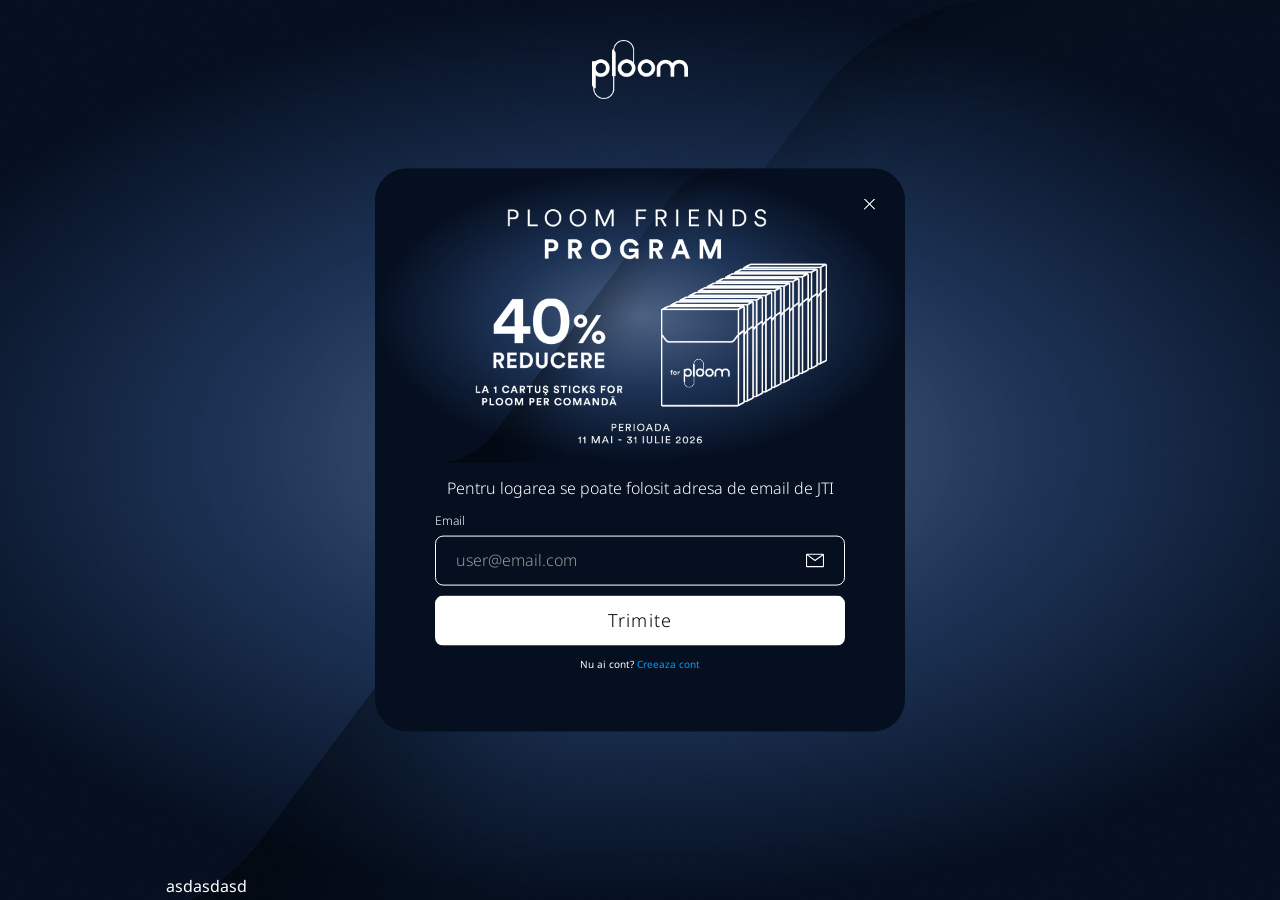
==== index.html @ 94b64ef6 "sec comit" ====
<!doctype html>
<html lang="en">
  <head>
    <meta charset="UTF-8" />
    <meta
      name="viewport"
      content="width=device-width, initial-scale=1, maximum-scale=1"
    />
    <meta name="HandheldFriendly" content="true" />
    <title>Ploom Friends Program</title>

    <link rel="preconnect" href="https://fonts.googleapis.com" />
    <link rel="preconnect" href="https://fonts.gstatic.com" crossorigin />
    <link
      href="https://fonts.googleapis.com/css2?family=Noto+Sans:ital,wght@0,100..900;1,100..900&display=swap"
      rel="stylesheet"
    />
    <link rel="stylesheet" href="css/style.css" />
  </head>
  <body>
    <div class="container-fluid">
      <div class="logo-wrapper">
        <img
          class="logo"
          src="./assets/images/logo.png"
          alt="Ploom"
          width="96"
        />
      </div>

      <div class="change-email-form">
        <button type="button" class="ce-form-close" aria-label="Close"></button>
        <img
          src="./assets/images/banner.png"
          alt="Ploom Friends Program banner - 40% reducere la un cartus For Ploom per comanda, perioada 11 mai - 21 iulie 2026"
        />
        <div class="ce-form-wrapper">
          <form
            name="changeEmailForm"
            id="changeEmailForm"
            action=""
            novalidate
          >
            <p class="ce-form-text">
              Pentru logarea se poate folosit adresa de email de JTI
            </p>
            <div class="ce-field-outter-wrapper">
              <label class="ce-input-label" for="email">Email</label>
              <div class="ce-field-wrapper" id="emailFieldWrapper">
                <input
                  class="ce-input-field"
                  type="email"
                  id="email"
                  name="email"
                  placeholder="user@email.com"
                  required
                  autocomplete="email"
                  aria-describedby="emailError"
                />
                <img
                  class="ce-field-icon"
                  src="./assets/images/ic-mail.svg"
                  alt="Email icon"
                  width="18"
                  height="18"
                />
              </div>
            </div>

            <p class="color-error" id="emailError">
              Adresa de email introdusă nu este validă
            </p>
            <button class="button btn-action" type="submit" name="submit">
              Trimite
            </button>
          </form>
          <div class="register-text">
            <p>Nu ai cont? <a href="#" title="">Creeaza cont</a></p>
          </div>
        </div>
      </div>
    </div>
    <footer class="footer">
      <div class="container-small">asdasdasd</div>
    </footer>

    <script src="js/jquery.min.js"></script>
    <script src="js/email-validation.js"></script>
  </body>
</html>
---- css/style.css ----
/*!
  * Republika CSS
  * https://republika.ro
  *
  * Copyright (c) 2021 Republika
  *
 */

html {
  line-height: 1.15; /* 1 */
  -webkit-text-size-adjust: 100%; /* 2 */
}

body {
  margin: 0;
}

main {
  display: block;
}

hr {
  box-sizing: content-box; /* 1 */
  height: 0; /* 1 */
  overflow: visible; /* 2 */
}

pre {
  font-family: monospace, monospace; /* 1 */
  font-size: 1em; /* 2 */
}

a {
  background-color: transparent;
}

abbr[title] {
  border-bottom: none; /* 1 */
  text-decoration: underline; /* 2 */
}

b,
strong {
  font-weight: bolder;
}

code,
kbd,
samp {
  font-family: monospace, monospace; /* 1 */
  font-size: 1em; /* 2 */
}

small {
  font-size: 80%;
}

sub,
sup {
  font-size: 75%;
  line-height: 0;
  position: relative;
  vertical-align: baseline;
}

sub {
  bottom: -0.25em;
}

sup {
  top: -0.5em;
}

img {
  border-style: none;
}

button,
input,
optgroup,
select,
textarea {
  font-family: inherit; /* 1 */
  font-size: 100%; /* 1 */
  line-height: 1.15; /* 1 */
  margin: 0; /* 2 */
}

button,
input {
  /* 1 */
  overflow: visible;
}

button,
select {
  /* 1 */
  text-transform: none;
}

button,
[type="button"],
[type="reset"],
[type="submit"] {
  -webkit-appearance: button;
}

button::-moz-focus-inner,
[type="button"]::-moz-focus-inner,
[type="reset"]::-moz-focus-inner,
[type="submit"]::-moz-focus-inner {
  border-style: none;
  padding: 0;
}

button:-moz-focusring,
[type="button"]:-moz-focusring,
[type="reset"]:-moz-focusring,
[type="submit"]:-moz-focusring {
  outline: 1px dotted ButtonText;
}

fieldset {
  padding: 0.35em 0.75em 0.625em;
}

legend {
  box-sizing: border-box; /* 1 */
  color: inherit; /* 2 */
  display: table; /* 1 */
  max-width: 100%; /* 1 */
  padding: 0; /* 3 */
  white-space: normal; /* 1 */
}

progress {
  vertical-align: baseline;
}

textarea {
  overflow: auto;
}

[type="checkbox"],
[type="radio"] {
  box-sizing: border-box; /* 1 */
  padding: 0; /* 2 */
}

[type="number"]::-webkit-inner-spin-button,
[type="number"]::-webkit-outer-spin-button {
  height: auto;
}

[type="search"] {
  -webkit-appearance: textfield; /* 1 */
  outline-offset: -2px; /* 2 */
}

[type="search"]::-webkit-search-decoration {
  -webkit-appearance: none;
}

::-webkit-file-upload-button {
  -webkit-appearance: button; /* 1 */
  font: inherit; /* 2 */
}

details {
  display: block;
}

summary {
  display: list-item;
}

template {
  display: none;
}

[hidden] {
  display: none;
}

/* Root Start */

:root {
  --font-family:
    -apple-system, BlinkMacSystemFont, Segoe UI, Roboto, Helvetica Neue, Arial,
    sans-serif, "Apple Color Emoji", "Segoe UI Emoji", Segoe UI Symbol;
  --color-primary: #a40e4c;
  --color-secondary: #2c2c54;
  --color-dark: #000000;
  --color-white: #ffffff;
  --color-danger: #cc0000;
  --color-warning: #fd7e14;
  --color-info: #1193ad;
  --color-success: #1a8a55;
  --color-border: #dddddd;
  --color-grey: #999999;
  --color-blue: #0d6efd;
  --color-indigo: #6610f2;
  --color-purple: #6f42c1;
  --color-pink: #d63384;
  --color-red: #dc3545;
  --color-orange: #fd7e14;
  --color-yellow: #ffc107;
  --color-green: #198754;
  --color-teal: #20c997;
  --color-cyan: #0dcaf0;
  --rp-gutter-x: 1.5rem;
  --rp-gutter-y: 0;
}

.color-primary {
  color: var(--color-primary);
}

.color-secondary {
  color: var(--color-secondary);
}

.color-dark {
  color: var(--color-dark);
}

.color-white {
  color: var(--color-white);
}

.color-danger {
  color: var(--color-danger);
}

.color-success {
  color: var(--color-success);
}

.color-success-hover {
  color: var(--color-success);
}

.color-border {
  color: var(--color-border);
}

.color-grey {
  color: var(--color-grey);
}

.color-warning {
  color: var(--color-warning);
}

.bg-primary {
  background-color: var(--color-primary);
}

.bg-seconary {
  background-color: var(--color-secondary);
}

.bg-dark {
  background-color: var(--color-dark);
}

.bg-danger {
  background-color: var(--color-danger);
}

.bg-white {
  background-color: var(--color-white);
}

.bg-border {
  background-color: var(--color-border);
}

.bg-success {
  background-color: var(--color-success);
}

.shadow-sm {
  box-shadow: 0 0.225rem 0.45rem rgba(0, 0, 0, 0.075) !important;
}

.shadow {
  box-shadow: 0 0.5rem 1rem rgba(0, 0, 0, 0.15) !important;
}

.shadow-lg {
  box-shadow: 0 1rem 3rem rgba(0, 0, 0, 0.175) !important;
}

.shadow-none {
  box-shadow: none !important;
}

.w-25 {
  width: 25% !important;
}

.w-50 {
  width: 50% !important;
}

.w-75 {
  width: 75% !important;
}

.w-100 {
  width: 100% !important;
}

.w-auto {
  width: auto !important;
}

.h-25 {
  height: 25% !important;
}

.h-50 {
  height: 50% !important;
}

.h-75 {
  height: 75% !important;
}

.h-100 {
  height: 100% !important;
}

.h-auto {
  height: auto !important;
}

.mw-100 {
  max-width: 100% !important;
}

.mh-100 {
  max-height: 100% !important;
}

.min-vw-100 {
  min-width: 100vw !important;
}

.min-vh-100 {
  min-height: 100vh !important;
}

.shadow-sm {
  box-shadow: 0 0.225rem 0.45rem rgba(0, 0, 0, 0.075) !important;
}

.shadow {
  box-shadow: 0 0.5rem 1rem rgba(0, 0, 0, 0.15) !important;
}

.shadow-lg {
  box-shadow: 0 1rem 3rem rgba(0, 0, 0, 0.175) !important;
}

.border-radius-1 {
  border-radius: 1rem !important;
}

.border-radius-2 {
  border-radius: 2rem !important;
}

.border-radius-3 {
  border-radius: 3rem !important;
}

.border-radius-4 {
  border-radius: 4rem !important;
}

.border-radius-5 {
  border-radius: 5rem !important;
}

.shadow-none {
  box-shadow: none !important;
}

.w-25 {
  width: 25% !important;
}

.w-50 {
  width: 50% !important;
}

.w-75 {
  width: 75% !important;
}

.w-100 {
  width: 100% !important;
}

.w-auto {
  width: auto !important;
}

.h-25 {
  height: 25% !important;
}

.h-50 {
  height: 50% !important;
}

.h-75 {
  height: 75% !important;
}

.h-100 {
  height: 100% !important;
}

.h-auto {
  height: auto !important;
}

.mw-100 {
  max-width: 100% !important;
}

.mh-100 {
  max-height: 100% !important;
}

.min-vw-100 {
  min-width: 100vw !important;
}

.min-vh-100 {
  min-height: 100vh !important;
}

.vw-100 {
  width: 100vw !important;
}

.vh-100 {
  height: 100vh !important;
}

.vw-100 {
  width: 100vw !important;
}

.vh-100 {
  height: 100vh !important;
}

.m-0 {
  margin: 0 !important;
}

.mt-0,
.my-0 {
  margin-top: 0 !important;
}

.mr-0,
.mx-0 {
  margin-right: 0 !important;
}

.mb-0,
.my-0 {
  margin-bottom: 0 !important;
}

.ml-0,
.mx-0 {
  margin-left: 0 !important;
}

.m-1 {
  margin: 1rem !important;
}

.mt-1,
.my-1 {
  margin-top: 1rem !important;
}

.mr-1,
.mx-1 {
  margin-right: 1rem !important;
}

.mb-1,
.my-1 {
  margin-bottom: 1rem !important;
}

.ml-1,
.mx-1 {
  margin-left: 1rem !important;
}

.m-2 {
  margin: 2rem !important;
}

.mt-2,
.my-2 {
  margin-top: 2rem !important;
}

.mr-2,
.mx-2 {
  margin-right: 2rem !important;
}

.mb-2,
.my-2 {
  margin-bottom: 2rem !important;
}

.ml-2,
.mx-2 {
  margin-left: 2rem !important;
}

.m-3 {
  margin: 3rem !important;
}

.mt-3,
.my-3 {
  margin-top: 3rem !important;
}

.mr-3,
.mx-3 {
  margin-right: 3rem !important;
}

.mb-3,
.my-3 {
  margin-bottom: 3rem !important;
}

.ml-3,
.mx-3 {
  margin-left: 3rem !important;
}

.m-4 {
  margin: 4rem !important;
}

.mt-4,
.my-4 {
  margin-top: 4rem !important;
}

.mr-4,
.mx-4 {
  margin-right: 4rem !important;
}

.mb-4,
.my-4 {
  margin-bottom: 4rem !important;
}

.ml-4,
.mx-4 {
  margin-left: 4rem !important;
}

.m-5 {
  margin: 5rem !important;
}

.mt-5,
.my-5 {
  margin-top: 5rem !important;
}

.mr-5,
.mx-5 {
  margin-right: 5rem !important;
}

.mb-5,
.my-5 {
  margin-bottom: 5rem !important;
}

.ml-5,
.mx-5 {
  margin-left: 5rem !important;
}

.p-0 {
  padding: 0 !important;
}

.pt-0,
.py-0 {
  padding-top: 0 !important;
}

.pr-0,
.px-0 {
  padding-right: 0 !important;
}

.pb-0,
.py-0 {
  padding-bottom: 0 !important;
}

.pl-0,
.px-0 {
  padding-left: 0 !important;
}

.p-1 {
  padding: 1rem !important;
}

.pt-1,
.py-1 {
  padding-top: 1rem !important;
}

.pr-1,
.px-1 {
  padding-right: 1rem !important;
}

.pb-1,
.py-1 {
  padding-bottom: 1rem !important;
}

.pl-1,
.px-1 {
  padding-left: 1rem !important;
}

.p-2 {
  padding: 2rem !important;
}

.pt-2,
.py-2 {
  padding-top: 2rem !important;
}

.pr-2,
.px-2 {
  padding-right: 2rem !important;
}

.pb-2,
.py-2 {
  padding-bottom: 2rem !important;
}

.pl-2,
.px-2 {
  padding-left: 2rem !important;
}

.p-3 {
  padding: 3rem !important;
}

.pt-3,
.py-3 {
  padding-top: 3rem !important;
}

.pr-3,
.px-3 {
  padding-right: 3rem !important;
}

.pb-3,
.py-3 {
  padding-bottom: 3rem !important;
}

.pl-3,
.px-3 {
  padding-left: 3rem !important;
}

.p-4 {
  padding: 4rem !important;
}

.pt-4,
.py-4 {
  padding-top: 4rem !important;
}

.pr-4,
.px-4 {
  padding-right: 4rem !important;
}

.pb-4,
.py-4 {
  padding-bottom: 4rem !important;
}

.pl-4,
.px-4 {
  padding-left: 4rem !important;
}

.p-5 {
  padding: 5rem !important;
}

.pt-5,
.py-5 {
  padding-top: 5rem !important;
}

.pr-5,
.px-5 {
  padding-right: 5rem !important;
}

.pb-5,
.py-5 {
  padding-bottom: 5rem !important;
}

.pl-5,
.px-5 {
  padding-left: 5rem !important;
}

.m-n1 {
  margin: -0.25rem !important;
}

.mt-n1,
.my-n1 {
  margin-top: -0.25rem !important;
}

.mr-n1,
.mx-n1 {
  margin-right: -0.25rem !important;
}

.mb-n1,
.my-n1 {
  margin-bottom: -0.25rem !important;
}

.ml-n1,
.mx-n1 {
  margin-left: -0.25rem !important;
}

.m-n2 {
  margin: -0.5rem !important;
}

.mt-n2,
.my-n2 {
  margin-top: -0.5rem !important;
}

.mr-n2,
.mx-n2 {
  margin-right: -0.5rem !important;
}

.mb-n2,
.my-n2 {
  margin-bottom: -0.5rem !important;
}

.ml-n2,
.mx-n2 {
  margin-left: -0.5rem !important;
}

.m-n3 {
  margin: -1rem !important;
}

.mt-n3,
.my-n3 {
  margin-top: -1rem !important;
}

.mr-n3,
.mx-n3 {
  margin-right: -1rem !important;
}

.mb-n3,
.my-n3 {
  margin-bottom: -1rem !important;
}

.ml-n3,
.mx-n3 {
  margin-left: -1rem !important;
}

.m-n4 {
  margin: -1.5rem !important;
}

.mt-n4,
.my-n4 {
  margin-top: -1.5rem !important;
}

.mr-n4,
.mx-n4 {
  margin-right: -1.5rem !important;
}

.mb-n4,
.my-n4 {
  margin-bottom: -1.5rem !important;
}

.ml-n4,
.mx-n4 {
  margin-left: -1.5rem !important;
}

.m-n5 {
  margin: -3rem !important;
}

.mt-n5,
.my-n5 {
  margin-top: -3rem !important;
}

.mr-n5,
.mx-n5 {
  margin-right: -3rem !important;
}

.mb-n5,
.my-n5 {
  margin-bottom: -3rem !important;
}

.ml-n5,
.mx-n5 {
  margin-left: -3rem !important;
}

.m-auto {
  margin: auto !important;
}

.mt-auto,
.my-auto {
  margin-top: auto !important;
}

.mr-auto,
.mx-auto {
  margin-right: auto !important;
}

.mb-auto,
.my-auto {
  margin-bottom: auto !important;
}

.ml-auto,
.mx-auto {
  margin-left: auto !important;
}

.float-left {
  float: left !important;
}

.float-right {
  float: right !important;
}

.float-none {
  float: none !important;
}

.d-none {
  display: none !important;
}

.d-inline {
  display: inline !important;
}

.d-inline-block {
  display: inline-block !important;
}

.d-block {
  display: block !important;
}

.d-table {
  display: table !important;
}

.d-table-row {
  display: table-row !important;
}

.d-table-cell {
  display: table-cell !important;
}

.d-flex {
  display: flex !important;
}

.d-inline-flex {
  display: inline-flex !important;
}

.bg-transparent {
  background-color: transparent !important;
}

.border {
  border: 1px solid var(--color-border) !important;
}

.border-top {
  border-top: 1px solid var(--color-border) !important;
}

.border-right {
  border-right: 1px solid var(--color-border) !important;
}

.border-bottom {
  border-bottom: 1px solid var(--color-border) !important;
}

.border-left {
  border-left: 1px solid var(--color-border) !important;
}

.border-0 {
  border: 0 !important;
}

.border-top-0 {
  border-top: 0 !important;
}

.border-right-0 {
  border-right: 0 !important;
}

.border-bottom-0 {
  border-bottom: 0 !important;
}

.border-left-0 {
  border-left: 0 !important;
}

.border-primary {
  border-color: var(--color-primary) !important;
}

.border-secondary {
  border-color: var(--color-secondary) !important;
}

.border-success {
  border-color: var(--color-success) !important;
}

.border-info {
  border-color: var(--color-info) !important;
}

.border-warning {
  border-color: #ffc107 !important;
}

.border-danger {
  border-color: #dc3545 !important;
}

.border-light {
  border-color: #f8f9fa !important;
}

.border-dark {
  border-color: #343a40 !important;
}

.border-white {
  border-color: #fff !important;
}

*,
*:after,
*:before {
  box-sizing: inherit;
}

html {
  box-sizing: border-box;
  font-size: 68.5%;
}

body {
  font-family:
    -apple-system,
    BlinkMacSystemFont,
    Segoe UI,
    Roboto,
    Helvetica Neue,
    Arial,
    sans-serif,
    "Apple Color Emoji",
    "Segoe UI Emoji",
    Segoe UI Symbol;
  font-size: 1.5rem;
  background: var(--color-white);
  color: var(--color-dark);
  font-weight: 400;
  overflow-x: hidden;
  -webkit-tap-highlight-color: rgba(0, 0, 0, 0);
  height: 100%;
  margin: 0;
  padding: 0;
  min-height: 100vh;
  scroll-behavior: smooth;
  text-rendering: optimizeSpeed;
  line-height: 1.6;
}

blockquote {
  border-left: 0.3rem solid var(--color-primary);
  margin-left: 0;
  margin-right: 0;
  padding: 1rem 1.5rem;
}

blockquote *:last-child {
  margin-bottom: 0;
}

blockquote cite {
  font-size: 80%;
  font-style: normal;
  color: rgba(0, 0, 0, 0.5);
}

[type="button"],
[type="reset"],
[type="submit"],
button {
  -webkit-appearance: button;
}

button:not(:disabled),
[type="button"]:not(:disabled),
[type="reset"]:not(:disabled),
[type="submit"]:not(:disabled) {
  cursor: pointer;
}

.disabled,
.button.disabled,
.button:disabled {
  opacity: 0.5 !important;
  pointer-events: none;
}

.button.disabled:hover,
.button:disabled:hover {
  opacity: 0.5 !important;
  pointer-events: none;
}

.button,
input[type="button"],
input[type="reset"],
input[type="submit"] {
  background-color: transparent;
  border: 0.1rem solid transparent;
  border-radius: 0.4rem;
  color: var(--color-primary);
  cursor: pointer;
  display: inline-block;
  font-family:
    -apple-system,
    BlinkMacSystemFont,
    Segoe UI,
    Roboto,
    Helvetica Neue,
    Arial,
    sans-serif,
    "Apple Color Emoji",
    "Segoe UI Emoji",
    Segoe UI Symbol;
  font-weight: 400;
  font-size: 1.4rem;
  letter-spacing: 0.1rem;
  padding: 1rem 3rem;
  text-align: center;
  text-decoration: none;
  white-space: nowrap;
  line-height: 1.3;
  transition:
    color 0.15s ease-in-out,
    background-color 0.15s ease-in-out,
    border-color 0.15s ease-in-out,
    box-shadow 0.15s ease-in-out,
    opacity 0.15s ease-in-out;
}

.button:focus,
.button:hover,
button:focus,
button:hover,
input[type="button"]:focus,
input[type="button"]:hover,
input[type="reset"]:focus,
input[type="reset"]:hover,
input[type="submit"]:focus,
input[type="submit"]:hover {
  background-color: transparent;
  border-color: transparent;
  color: var(--color-primary);
  transition: 0.15s;
}

.button[disabled],
button[disabled],
input[type="button"][disabled],
input[type="reset"][disabled],
input[type="submit"][disabled] {
  cursor: default;
  opacity: 0.5;
}

input[type="color"]:disabled,
input[type="date"]:disabled,
input[type="datetime"]:disabled,
input[type="datetime-local"]:disabled,
input[type="email"]:disabled,
input[type="month"]:disabled,
input[type="number"]:disabled,
input[type="password"]:disabled,
input[type="search"]:disabled,
input[type="tel"]:disabled,
input[type="text"]:disabled,
input[type="url"]:disabled,
input[type="week"]:disabled,
input:not([type]):disabled,
textarea:disabled,
select:disabled {
  background: var(--color-border);
}

input[type="color"]::placeholder,
input[type="date"]::placeholder,
input[type="datetime"]::placeholder,
input[type="datetime-local"]::placeholder,
input[type="email"]::placeholder,
input[type="month"]::placeholder,
input[type="number"]::placeholder,
input[type="password"]::placeholder,
input[type="search"]::placeholder,
input[type="tel"]::placeholder,
input[type="text"]::placeholder,
input[type="url"]::placeholder,
input[type="week"]::placeholder,
input:not([type])::placeholder,
textarea::placeholder,
select::placeholder {
  color: var(--color-grey);
}

.button-primary {
  background-color: var(--color-primary) !important;
  color: var(--color-white) !important;
  border: 1px solid var(--color-primary) !important;
}

.button-secondary {
  background-color: var(--color-secondary) !important;
  color: var(--color-white) !important;
  border: 1px solid var(--color-secondary) !important;
}

.button-warning {
  background-color: var(--color-warning) !important;
  color: var(--color-white) !important;
  border: 1px solid var(--color-warning) !important;
}

.button-success {
  background-color: var(--color-success) !important;
  color: var(--color-white) !important;
  border: 1px solid var(--color-success) !important;
}

.button-info {
  background-color: var(--color-info) !important;
  color: var(--color-white) !important;
  border: 1px solid var(--color-info) !important;
}

.button-danger {
  background-color: var(--color-danger) !important;
  color: var(--color-white) !important;
  border: 1px solid var(--color-danger) !important;
}

.button-link {
}

.button-outline-primary {
  color: var(--color-primary) !important;
  border-color: var(--color-primary) !important;
}

.button-outline-secondary {
  color: var(--color-secondary) !important;
  border-color: var(--color-secondary) !important;
}

.button-outline-warning {
  color: var(--color-warning) !important;
  border-color: var(--color-warning) !important;
}

.button-outline-success {
  color: var(--color-success) !important;
  border-color: var(--color-success) !important;
}

.button-outline-info {
  color: var(--color-info) !important;
  border-color: var(--color-info) !important;
}

.button-outline-danger {
  color: var(--color-danger) !important;
  border-color: var(--color-danger) !important;
}

.button-primary:hover {
  opacity: 0.9;
  background-color: var(--color-primary) !important;
  color: var(--color-white) !important;
}

.button-secondary:hover {
  opacity: 0.9;
  background-color: var(--color-secondary) !important;
  color: var(--color-white) !important;
}

.button-warning:hover {
  opacity: 0.9;
  background-color: var(--color-warning) !important;
  color: var(--color-white) !important;
}

.button-success:hover {
  opacity: 0.9;
  background-color: var(--color-success) !important;
  color: var(--color-white) !important;
}

.button-info:hover {
  opacity: 0.9;
  background-color: var(--color-info) !important;
  color: var(--color-white) !important;
}

.button-danger:hover {
  opacity: 0.9;
  background-color: var(--color-danger) !important;
  color: var(--color-white) !important;
}

.button-outline-primary:hover {
  background-color: var(--color-primary) !important;
  color: var(--color-white) !important;
}

.button-outline-secondary:hover {
  background-color: var(--color-secondary) !important;
  color: var(--color-white) !important;
}

.button-outline-warning:hover {
  background-color: var(--color-warning) !important;
  color: var(--color-white) !important;
}

.button-outline-success:hover {
  background-color: var(--color-success) !important;
  color: var(--color-white) !important;
}

.button-outline-danger:hover {
  background-color: var(--color-danger) !important;
  color: var(--color-white) !important;
}

.button-outline-info:hover {
  background-color: var(--color-info) !important;
  color: var(--color-white) !important;
}

.button-small {
  font-size: 1.2rem;
  padding: 1rem 1.5rem;
}

.button-large {
  font-size: 1.4rem;
  padding: 2rem 5rem;
}

code {
  background: var(--color-border);
  border-radius: 0.4rem;
  font-size: 86%;
  margin: 0 0.2rem;
  padding: 0.2rem 0.5rem;
  white-space: nowrap;
}

pre {
  background: var(--color-border);
  border-left: 0.3rem solid var(--color-primary);
  overflow-y: hidden;
  padding: 1rem;
}

pre > code {
  border-radius: 0;
  display: block;
  padding: 1rem 1.5rem;
  white-space: pre;
}

address {
  font-style: normal;
  margin-bottom: 1rem;
}

figcaption,
caption {
  font-size: 75%;
}

figure {
  margin-left: 0;
  margin-right: 0;
  margin-top: 0;
}

summary {
  cursor: pointer;
}

hr {
  border: 0;
  border-top: 0.1rem solid var(--color-border);
  margin: 3rem 0;
}

small,
.small {
  font-size: 80%;
  font-weight: 400;
}

input[type="color"],
input[type="date"],
input[type="datetime"],
input[type="datetime-local"],
input[type="email"],
input[type="month"],
input[type="number"],
input[type="password"],
input[type="search"],
input[type="tel"],
input[type="text"],
input[type="url"],
input[type="week"],
input:not([type]),
textarea,
select {
  -webkit-appearance: none;
  background-color: transparent;
  border: 0.1rem solid var(--color-border);
  border-radius: 0.4rem;
  box-shadow: none;
  box-sizing: inherit;
  padding: 1.05rem 1.25rem;
  font-size: 1.4rem;
  line-height: 1.3;
  font-family:
    -apple-system,
    BlinkMacSystemFont,
    Segoe UI,
    Roboto,
    Helvetica Neue,
    Arial,
    sans-serif,
    "Apple Color Emoji",
    "Segoe UI Emoji",
    Segoe UI Symbol;
}

input[type="color"]:focus,
input[type="date"]:focus,
input[type="datetime"]:focus,
input[type="datetime-local"]:focus,
input[type="email"]:focus,
input[type="month"]:focus,
input[type="number"]:focus,
input[type="password"]:focus,
input[type="search"]:focus,
input[type="tel"]:focus,
input[type="text"]:focus,
input[type="url"]:focus,
input[type="week"]:focus,
input:not([type]):focus,
textarea:focus,
select:focus {
  border-color: var(--color-primary);
  outline: 0;
}

select {
  background: url('data:image/svg+xml;utf8,<svg xmlns="http://www.w3.org/2000/svg" viewBox="0 0 30 8" width="30"><path fill="%23d1d1d1" d="M0,0l6,8l6-8"/></svg>')
    center right no-repeat;
  padding-right: 3rem;
}

select:focus {
  background-image: url('data:image/svg+xml;utf8,<svg xmlns="http://www.w3.org/2000/svg" viewBox="0 0 30 8" width="30"><path fill="%239b4dca" d="M0,0l6,8l6-8"/></svg>');
}

select[multiple] {
  background: none;
  height: auto;
}

textarea {
  min-height: 6.5rem;
}

label,
legend {
  display: block;
  font-size: 1.3rem;
  font-weight: 700;
  margin-bottom: 0.5rem;
}

fieldset {
  border-width: 0;
  padding: 0;
}

input[type="checkbox"],
input[type="radio"] {
  display: inline;
}

.label-inline {
  display: inline-block;
  font-weight: normal;
  margin-left: 0.5rem;
}

.container-fluid {
  margin: 0 auto;
  padding-right: var(--rp-gutter-x, 0.75rem);
  padding-left: var(--rp-gutter-x, 0.75rem);
  position: relative;
  width: 100%;
}

.container {
  margin: 0 auto;
  padding-right: var(--rp-gutter-x, 0.75rem);
  padding-left: var(--rp-gutter-x, 0.75rem);
  position: relative;
  max-width: 1320px;
}

.container-small {
  margin: 0 auto;
  padding-right: var(--rp-gutter-x, 0.75rem);
  padding-left: var(--rp-gutter-x, 0.75rem);
  position: relative;
  max-width: 980px;
}

.row {
  display: flex;
  flex-wrap: wrap;
  margin-top: calc(var(--rp-gutter-y) * -1);
  margin-right: calc(var(--rp-gutter-x) / -2);
  margin-left: calc(var(--rp-gutter-x) / -2);
}

.row > * {
  box-sizing: border-box;
  flex-shrink: 0;
  width: 100%;
  max-width: 100%;
  padding-right: calc(var(--rp-gutter-x) / 2);
  padding-left: calc(var(--rp-gutter-x) / 2);
  margin-top: var(--rp-gutter-y);
}

.column {
  flex: 1 0 0;
}

.column-auto {
  flex: 0 0 auto;
  width: auto;
}

.column-1 {
  flex: 0 0 auto;
  width: 8.3333333333%;
}

.column-2 {
  flex: 0 0 auto;
  width: 16.6666666667%;
}

.column-3 {
  flex: 0 0 auto;
  width: 25%;
}

.column-4 {
  flex: 0 0 auto;
  width: 33.3333333333%;
}

.column-5 {
  flex: 0 0 auto;
  width: 41.6666666667%;
}

.column-6 {
  flex: 0 0 auto;
  width: 50%;
}

.column-7 {
  flex: 0 0 auto;
  width: 58.3333333333%;
}

.column-8 {
  flex: 0 0 auto;
  width: 66.6666666667%;
}

.column-9 {
  flex: 0 0 auto;
  width: 75%;
}

.column-10 {
  flex: 0 0 auto;
  width: 83.3333333333%;
}

.column-11 {
  flex: 0 0 auto;
  width: 91.6666666667%;
}

.column-12 {
  flex: 0 0 auto;
  width: 100%;
}

.offset-1 {
  margin-left: 8.3333333333%;
}

.offset-2 {
  margin-left: 16.6666666667%;
}

.offset-3 {
  margin-left: 25%;
}

.offset-4 {
  margin-left: 33.3333333333%;
}

.offset-5 {
  margin-left: 41.6666666667%;
}

.offset-6 {
  margin-left: 50%;
}

.offset-7 {
  margin-left: 58.3333333333%;
}

.offset-8 {
  margin-left: 66.6666666667%;
}

.offset-9 {
  margin-left: 75%;
}

.offset-10 {
  margin-left: 83.3333333333%;
}

.offset-11 {
  margin-left: 91.6666666667%;
}

.fluid {
  width: 100%;
}

.inline {
  display: inline-block;
}

.center-text {
  text-align: center;
  margin: 0 auto;
  margin-bottom: 2.5rem;
}

.flex-row {
  flex-direction: row !important;
}

.flex-column {
  flex-direction: column !important;
}

.flex-row-reverse {
  flex-direction: row-reverse !important;
}

.flex-column-reverse {
  flex-direction: column-reverse !important;
}

.flex-wrap {
  flex-wrap: wrap !important;
}

.flex-nowrap {
  flex-wrap: nowrap !important;
}

.flex-wrap-reverse {
  flex-wrap: wrap-reverse !important;
}

.flex-fill {
  flex: 1 1 auto !important;
}

.flex-grow-0 {
  flex-grow: 0 !important;
}

.flex-grow-1 {
  flex-grow: 1 !important;
}

.flex-shrink-0 {
  flex-shrink: 0 !important;
}

.flex-shrink-1 {
  flex-shrink: 1 !important;
}

.justify-content-start {
  justify-content: flex-start !important;
}

.justify-content-end {
  justify-content: flex-end !important;
}

.justify-content-center {
  justify-content: center !important;
}

.justify-content-between {
  justify-content: space-between !important;
}

.justify-content-around {
  justify-content: space-around !important;
}

.align-items-start {
  align-items: flex-start !important;
}

.align-items-end {
  align-items: flex-end !important;
}

.align-items-center {
  align-items: center !important;
}

.align-items-baseline {
  align-items: baseline !important;
}

.align-items-stretch {
  align-items: stretch !important;
}

.align-content-start {
  align-content: flex-start !important;
}

.align-content-end {
  align-content: flex-end !important;
}

.align-content-center {
  align-content: center !important;
}

.align-content-between {
  align-content: space-between !important;
}

.align-content-around {
  align-content: space-around !important;
}

.align-content-stretch {
  align-content: stretch !important;
}

.align-self-auto {
  align-self: auto !important;
}

.align-self-start {
  align-self: flex-start !important;
}

.align-self-end {
  align-self: flex-end !important;
}

.align-self-center {
  align-self: center !important;
}

.align-self-baseline {
  align-self: baseline !important;
}

.align-self-stretch {
  align-self: stretch !important;
}

.user-select-all {
  user-select: all !important;
}

.user-select-auto {
  user-select: auto !important;
}

.user-select-none {
  user-select: none !important;
}

.overflow-auto {
  overflow: auto !important;
}

.overflow-hidden {
  overflow: hidden !important;
}

.position-static {
  position: static !important;
}

.position-relative {
  position: relative !important;
}

.position-absolute {
  position: absolute !important;
}

.position-fixed {
  position: fixed !important;
}

.position-sticky {
  position: sticky !important;
}

.fixed-top {
  position: fixed;
  top: 0;
  right: 0;
  left: 0;
  z-index: 1030;
}

.fixed-bottom {
  position: fixed;
  right: 0;
  bottom: 0;
  left: 0;
  z-index: 1030;
}

.text-monospace {
  font-family:
    SFMono-Regular, Menlo, Monaco, Consolas, "Liberation Mono", "Courier New",
    monospace !important;
}

.text-justify {
  text-align: justify !important;
}

.text-wrap {
  white-space: normal !important;
}

.text-nowrap {
  white-space: nowrap !important;
}

.text-truncate {
  overflow: hidden;
  text-overflow: ellipsis;
  white-space: nowrap;
}

.text-left {
  text-align: left !important;
}

.text-right {
  text-align: right !important;
}

.text-center {
  text-align: center !important;
}

.text-muted {
  color: var(--color-grey);
}

a {
  color: var(--color-primary);
  text-decoration: none;
}

a:focus,
a:hover {
  color: var(--color-secondary);
}

dl,
ol,
ul {
  list-style: none;
  margin-top: 0;
  padding-left: 0;
}

dl dl,
dl ol,
dl ul,
ol dl,
ol ol,
ol ul,
ul dl,
ul ol,
ul ul {
  font-size: 90%;
  margin: 1.5rem 0 1.5rem 3rem;
}

ol {
  list-style: decimal inside;
}

ul {
  list-style: circle inside;
}

.button,
button,
dd,
dt,
li {
  margin-bottom: 1rem;
}

fieldset,
input,
select,
textarea {
  margin-bottom: 1.5rem;
}

blockquote,
details,
dl,
figure,
form,
ol,
p,
pre,
table,
ul {
  margin-bottom: 2.5rem;
  margin-top: 0;
}

table {
  border-spacing: 0;
  display: block;
  overflow-x: auto;
  text-align: left;
  width: 100%;
}

td,
th {
  border-bottom: 0.1rem solid #e1e1e1;
  padding: 1.2rem 1.5rem;
}

th {
  background: var(--color-border);
}

b,
strong {
  font-weight: bold;
}

p {
  margin-top: 0;
}

h1,
h2,
h3,
h4,
h5,
h6 {
  font-weight: 700;
  margin-bottom: 2rem;
  margin-top: 0;
}

h1 {
  font-size: 4.2rem;
  line-height: 1.2;
}

h2 {
  font-size: 3.6rem;
  line-height: 1.25;
}

h3 {
  font-size: 2.8rem;
  line-height: 1.3;
}

h4 {
  font-size: 2.2rem;
  line-height: 1.35;
}

h5 {
  font-size: 1.8rem;
  line-height: 1.5;
}

h6 {
  font-size: 1.6rem;
  line-height: 1.4;
}

img {
  max-width: 100%;
  height: auto;
}

.clearfix:after {
  clear: both;
  content: " ";
  display: table;
}

.list-unstyled {
  padding-left: 0;
  list-style: none;
}

.list-inline {
  padding-left: 0;
  list-style: none;
}

.list-inline-item {
  display: inline-block;
}

.list-inline-item:not(:last-child) {
  margin-right: 0.5rem;
}

.img-thumbnail {
  padding: 0.25rem;
  background-color: #fff;
  border: 1px solid var(--color-border);
  border-radius: 0.375rem;
  max-width: 100%;
  height: auto;
}

/* VERTICAL MENU */

.vertical-menu {
  position: relative;
}

.vertical-menu span {
  display: inline-block;
  margin-bottom: 2.5rem;
}

.vertical-menu ul {
  list-style: none;
  margin: 0;
  padding: 0;
}

.vertical-menu li {
  position: relative;
}

.vertical-menu li a {
  display: block;
  color: var(--color-dark);
  font-size: 90%;
  font-weight: 600;
  padding: 0.6rem 1rem;
  border-radius: 0.4rem;
}

.vertical-menu li a:hover {
  color: rgba(0, 0, 0, 0.6);
}

.vertical-menu li a.active {
  background: var(--color-border);
}

.vertical-menu li ul {
  display: none;
}

.vertical-menu li:hover > ul {
  display: block;
  position: absolute;
  background: var(--color-border);
  border-radius: 0.4rem;
  bottom: 0;
  width: 100%;
  left: 100%;
}

.vertical-menu li.has-children a:after {
  content: "+";
  display: inline-block;
  margin-left: 3px;
  float: right;
}

.vertical-menu li.has-children li a:after {
  display: none;
}

/* HORIZONTAL MENU */

.horizontal-menu {
  display: flex;
  flex-wrap: wrap;
  justify-content: space-between;
  align-items: center;
}

.horizontal-menu ul {
  list-style: none;
  margin: 0;
  padding: 0;
}

.horizontal-menu li {
  display: inline-block;
  margin-right: 1rem;
  margin-bottom: 0;
  position: relative;
}

.horizontal-menu li ul {
  display: none;
}

.horizontal-menu li:hover > ul {
  display: block;
  position: absolute;
  background: var(--color-border);
  border-radius: 0.4rem;
  right: 0;
}

.horizontal-menu li ul li {
  display: block;
  margin-right: 0;
}

.horizontal-menu li:last-of-type {
  margin-right: 0;
}

.horizontal-menu li.has-children a:after {
  content: "+";
  display: inline-block;
  margin-left: 3px;
}

.horizontal-menu li.has-children li a:after {
  display: none;
}

.horizontal-menu li a {
  display: block;
  color: var(--color-dark);
  font-size: 90%;
  font-weight: 600;
  padding: 0.6rem 1rem;
  border-radius: 0.4rem;
}

.horizontal-menu li a:hover {
  color: rgba(0, 0, 0, 0.6);
}

.horizontal-menu li a.active {
  background: var(--color-border);
}

/* CARDS */

.card {
  border: 1px solid var(--color-border);
  border-radius: 0.4rem;
  margin-bottom: 2.5rem;
}

.card .card-header {
  padding: 2rem;
}

.card .card-body {
  padding: 2rem;
}

.card .card-body h5 {
  font-weight: 700;
}

.card .card-header img {
  display: block;
}

.card .card-header h2,
.card .card-header h3,
.card .card-header h4,
.card .card-header h5,
.card .card-header h6 {
}

.card .card-header h1 {
  font-weight: 700;
}

/* Breadcrumbs */
.breadcrumb {
  font-size: 90%;
}

.breadcrumb ol,
.breadcrumb ul {
  list-style: none;
  margin: 0;
  padding: 0;
}

.breadcrumb .item {
  display: inline-block;
  margin-bottom: 0;
}

.breadcrumb .item:after {
  content: "/";
  display: inline-block;
  margin: 0 10px;
}

.breadcrumb .item:last-of-type:after {
  display: none;
}

.breadcrumb .active {
  color: var(--color-grey);
}

/* Pagination */

.pagination ol,
.pagination ul {
  list-style: none;
  margin: 0;
  padding: 0;
}

.pagination .item {
  display: inline-block;
  margin-right: 2rem;
  margin-bottom: 0;
}

.pagination .item:last-of-type {
  margin-right: 0;
}

.pagination .active {
  font-weight: 700;
}

.pagination .active a {
  text-decoration: underline;
}

/* Badges */
.badge {
  padding: 0.2rem 0.7rem;
  border-radius: 0.4rem;
  font-weight: normal;
  font-size: 90%;
  margin: 0 5px;
}

/* Notification  */

.notification {
  padding: 1rem 2rem;
  margin-bottom: 2.5rem;
  position: relative;
  font-size: 90%;
  -webkit-border-radius: 0.4rem;
  -moz-border-radius: 0.4rem;
  border-radius: 0.4rem;
}

.notification-primary {
  border: 1px solid var(--color-primary);
  background: var(--color-primary);
  color: var(--color-white);
}

.notification-secondary {
  border: 1px solid var(--color-secondary);
  background: var(--color-secondary);
  color: var(--color-white);
}

.notification-success {
  border: 1px solid var(--color-success);
  background: var(--color-success);
  color: var(--color-white);
}

.notification-danger {
  border: 1px solid var(--color-danger);
  background: var(--color-danger);
  color: var(--color-white);
}

.notification-warning {
  border: 1px solid var(--color-warning);
  background: var(--color-warning);
  color: var(--color-white);
}

.notification-info {
  border: 1px solid var(--color-info);
  background: var(--color-info);
  color: var(--color-dark);
}

.notification-light {
  border: 1px solid var(--color-border);
  background: var(--color-white);
  color: var(--color-dark);
}

.notification-dark {
  border: 1px solid var(--color-dark);
  background: var(--color-dark);
  color: var(--color-white);
}

.visible {
  visibility: visible !important;
}

.invisible {
  visibility: hidden !important;
}

.close {
  font-weight: 400;
  font-size: 2rem;
  position: absolute;
  right: 1rem;
  top: 1rem;
  color: #fff;
  background: rgba(0, 0, 0, 0.2);
  width: 20px;
  height: 20px;
  text-align: center;
  line-height: 18px;
  border-radius: 999rem;
  cursor: pointer;
  transform: rotate(45deg);
}

.box {
  background-color: #fff;
  border-radius: 6px;
  box-shadow:
    0 0.5em 1em -0.125em rgb(10 10 10 / 10%),
    0 0 0 1px rgb(10 10 10 / 2%);
  border: 1px solid var(--color-border);
  display: block;
  padding: 2.5rem;
  margin-bottom: 2.5rem;
}

@-webkit-keyframes animate-stripes {
  100% {
    background-position: -100px 0;
  }
}

@keyframes animate-stripes {
  100% {
    background-position: -100px 0;
  }
}

@-webkit-keyframes moveIndeterminate {
  from {
    background-position: 200% 0;
  }
  to {
    background-position: -200% 0;
  }
}

@keyframes moveIndeterminate {
  from {
    background-position: 200% 0;
  }
  to {
    background-position: -200% 0;
  }
}

progress {
  -moz-appearance: none;
  -webkit-appearance: none;
  border: none;
  border-radius: 9999px;
  display: block;
  overflow: hidden;
  padding: 0;
  width: 100%;
  height: 2rem;
}

progress[value]::-webkit-progress-bar {
  background-color: var(--color-border);
  border-radius: 0.4rem;
  box-shadow: 0 2px 5px rgba(0, 0, 0, 0.1) inset;
}

progress:not([value]) {
}

.progress::-moz-progress-bar {
  background-color: #4a4a4a;
}

.progress::-ms-fill {
  background-color: #4a4a4a;
  border: none;
}

.progress:indeterminate {
  -webkit-animation-duration: 1.5s;
  animation-duration: 1.5s;
  -webkit-animation-iteration-count: infinite;
  animation-iteration-count: infinite;
  -webkit-animation-name: moveIndeterminate;
  animation-name: moveIndeterminate;
  -webkit-animation-timing-function: linear;
  animation-timing-function: linear;
  background-color: #ededed;
  background-image: linear-gradient(to right, #4a4a4a 30%, #ededed 30%);
  background-position: top left;
  background-repeat: no-repeat;
  background-size: 150% 150%;
}

.progress-primary::-webkit-progress-value {
  background-color: var(--color-primary);
}

.progress-secondary::-webkit-progress-value {
  background-color: var(--color-secondary);
}

.progress-success::-webkit-progress-value {
  background-color: var(--color-success);
}

.progress-danger::-webkit-progress-value {
  background-color: var(--color-danger);
}

.progress-warning::-webkit-progress-value {
  background-color: var(--color-warning);
}

.progress-info::-webkit-progress-value {
  background-color: var(--color-info);
}

.progress-dark::-webkit-progress-value {
  background-color: var(--color-dark);
}

body.modal-open {
  overflow: hidden;
}

.modal-overlay {
  display: none;
  position: fixed;
  top: 0;
  left: 0;
  right: 0;
  bottom: 0;
  background-color: rgba(0, 0, 0, 0.5);
  z-index: 9999;
  opacity: 0;
  transition: opacity 0.3s ease-in-out;
}

.modal-overlay.show {
  display: block;
  opacity: 1;
}

.modal-dialog {
  position: absolute;
  top: -100px;
  left: 50%;
  transform: translate(-50%, 0);
  width: 400px;
  background-color: #fff;
  border-radius: 12px;
  box-shadow: 0 4px 15px rgba(0, 0, 0, 0.7);
  opacity: 0;
  transition:
    transform 0.3s ease-out,
    opacity 0.3s ease-out;
}

.modal-overlay.show .modal-dialog {
  opacity: 1;
  transform: translate(-50%, 50px);
}

.modal-overlay.hiding .modal-dialog {
  transform: translate(-50%, -100px);
}

.modal-content {
  position: absolute;
  top: 50%;
  left: 50%;
  transform: translate(-50%, -50%);
  background-color: #fff;
  max-width: 980px;
  border-radius: 12px;
  box-shadow: 0 4px 15px rgba(0, 0, 0, 0.7);
}

.modal-header {
  display: flex;
  justify-content: space-between;
  align-items: center;
  padding: 10px 15px;
  border-top-left-radius: 12px;
  border-top-right-radius: 12px;
}

.close-modal {
  cursor: pointer;
}

.modal-body {
  padding: 20px;
}

.modal-footer {
  padding: 10px;
  display: flex;
  justify-content: flex-end;
  gap: 10px;
  border-bottom-left-radius: 12px;
  border-bottom-right-radius: 12px;
}

@media only screen and (max-width: 992px) {
  .row {
    display: block;
  }

  .column-1,
  .column-2,
  .column-3,
  .column-4,
  .column-5,
  .column-6,
  .column-7,
  .column-8,
  .column-9,
  .column-10,
  .column-11,
  .column-12 {
    width: 100%;
  }

  .offset-1,
  .offset-2,
  .offset-3,
  .offset-4,
  .offset-5,
  .offset-6,
  .offset-7,
  .offset-8,
  .offset-9,
  .offset-10,
  .offset-11,
  .offset-12 {
    margin: 0;
  }
}

body {
  font-family: "Noto Sans", sans-serif;
  font-optical-sizing: auto;
  font-style: normal;
  background-image: url("../assets/images/body-bg@1x.png");
  background-size: cover;
  background-repeat: no-repeat;
  background-position: center top;
  font-size: 16px;
}

@media (min-width: 1930px) {
  body {
    background-image: url("../assets/images/body-bg@2x.png");
  }
}

.color-error {
  color: #f00;
  margin: 0 0 10px;
  display: none;
}

.logo-wrapper {
  text-align: center;
  padding-top: 40px;
}

.change-email-form {
  background-color: #050f20;
  max-width: 530px;
  border-radius: 32px;
  position: fixed;
  top: 50%;
  left: 50%;
  transform: translate(-50%, -50%);
  width: 100%;
  overflow: hidden;
  color: #fff;
}

.ce-form-close {
  position: absolute;
  top: 30px;
  right: 30px;
  width: 12px;
  height: 12px;
  padding: 0;
  border: none;
  background-color: transparent;
  background-image: url("../assets/images/close.svg");
  background-repeat: no-repeat;
  background-position: center;
  background-size: contain;
  cursor: pointer;
  z-index: 1;
  transition: transform 0.3s ease;
  margin-bottom: 0;
}

.ce-form-close:hover,
.ce-form-close:focus {
  transform: rotate(180deg);
  outline: none;
}

.ce-form-wrapper {
  padding: 5px 60px 60px;

  form {
    margin-bottom: 0;
  }
}

.ce-form-text {
  font-weight: 300;
  margin-bottom: 10px;
  text-align: center;
}

.ce-input-label {
  display: block;
  font-weight: 300;
  font-size: 12px;
}

.ce-field-outter-wrapper {
  margin-bottom: 10px;
}

.ce-field-wrapper {
  border-radius: 8px;
  border: 1px solid #fff;
  height: 50px;
  display: flex;
  justify-content: space-between;
  align-items: center;
  transition: border-color 0.2s ease;
}

.ce-field-wrapper.is-valid {
  border-color: #1a8a55;
}

.ce-field-wrapper.is-invalid {
  border-color: #f00;
}

.ce-input-field,
input[type="email"].ce-input-field {
  margin: 0;
  flex: 1;
  font-family: "Noto Sans", sans-serif;
  font-size: 16px;
  padding-left: 20px;
  padding-right: 0;
  color: #fff;
  font-weight: 300;
  border: none;
}

.ce-field-icon {
  display: block;
  flex-shrink: 0;
  margin-left: 20px;
  margin-right: 20px;
}

.btn-action {
  background-color: #fff;
  border-radius: 8px;
  width: 100%;
  height: 50px;
  margin: 0;
  font-family: "Noto Sans", sans-serif;
  font-size: 18px;
  font-weight: 300;
  color: #000;
  transition: all 0.3s ease-in-out;
}

.btn-action:hover,
.btn-action:focus {
  color: #fff;
  background-color: #3567ff;
}

.register-text {
  margin-top: 10px;
  font-size: 10px;
  text-align: center;

  p {
    margin: 0;
  }

  a {
    color: #009dff;
  }

  a:hover {
    text-decoration: underline;
  }
}

.footer {
  position: fixed;
  left: 0;
  right: 0;
  bottom: 0;
  z-index: 2;
  color: #fff;
}
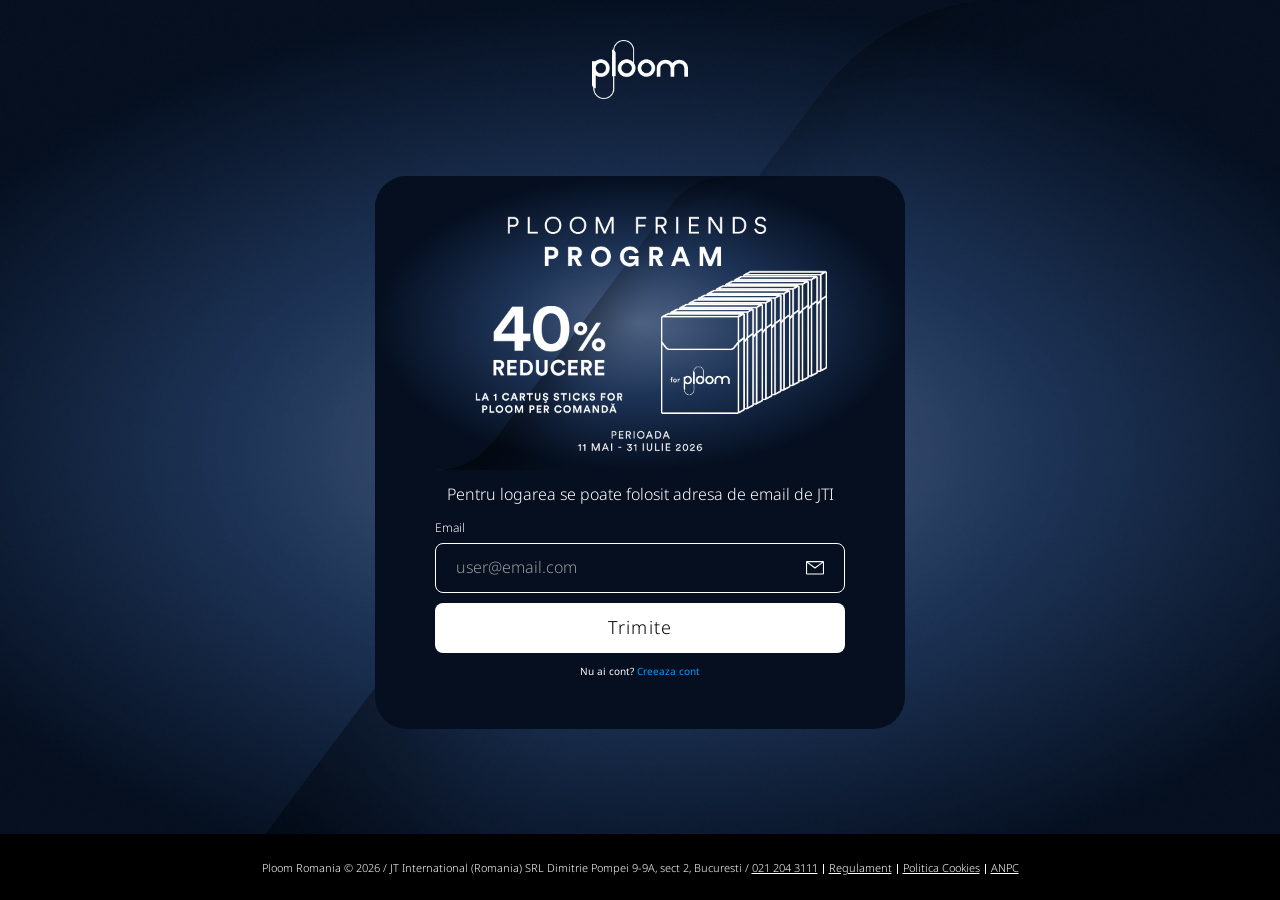
==== commit 54bfd29e: "sec comit 2" ====
--- a/index.html
+++ b/index.html
@@ -29,7 +29,6 @@
       </div>
 
       <div class="change-email-form">
-        <button type="button" class="ce-form-close" aria-label="Close"></button>
         <img
           src="./assets/images/banner.png"
           alt="Ploom Friends Program banner - 40% reducere la un cartus For Ploom per comanda, perioada 11 mai - 21 iulie 2026"
@@ -75,13 +74,26 @@
             </button>
           </form>
           <div class="register-text">
-            <p>Nu ai cont? <a href="#" title="">Creeaza cont</a></p>
+            <p>
+              <span>Nu ai cont?</span> <a href="#" title="">Creeaza cont</a>
+            </p>
           </div>
         </div>
       </div>
     </div>
     <footer class="footer">
-      <div class="container-small">asdasdasd</div>
+      <div class="container-small footer-inner">
+        <p class="footer-text">
+          Ploom Romania © 2026 / JT International (Romania) SRL Dimitrie Pompei
+          9-9A, sect 2, Bucuresti <span>/</span>
+        </p>
+        <ul class="footer-links">
+          <li><a href="#" title="">021 204 3111</a></li>
+          <li><a href="#" title="">Regulament</a></li>
+          <li><a href="#" title="">Politica Cookies</a></li>
+          <li><a href="#" title="">ANPC</a></li>
+        </ul>
+      </div>
     </footer>
 
     <script src="js/jquery.min.js"></script>
--- a/css/style.css
+++ b/css/style.css
@@ -2637,11 +2637,29 @@
   font-family: "Noto Sans", sans-serif;
   font-optical-sizing: auto;
   font-style: normal;
-  background-image: url("../assets/images/body-bg@1x.png");
-  background-size: cover;
-  background-repeat: no-repeat;
-  background-position: center top;
   font-size: 16px;
+  display: flex;
+  flex-direction: column;
+  min-height: 100vh;
+}
+
+body > .container-fluid {
+  flex: 1 0 auto;
+  display: flex;
+  flex-direction: column;
+  align-items: center;
+  justify-content: center;
+  padding-top: 130px;
+  padding-bottom: 60px;
+}
+
+@media (min-width: 501px) {
+  body {
+    background-image: url("../assets/images/body-bg@1x.png");
+    background-size: cover;
+    background-repeat: no-repeat;
+    background-position: center top;
+  }
 }
 
 @media (min-width: 1930px) {
@@ -2658,20 +2676,22 @@
 
 .logo-wrapper {
   text-align: center;
-  padding-top: 40px;
+  position: absolute;
+  top: 40px;
+  left: 0;
+  right: 0;
+  z-index: 1;
 }
 
 .change-email-form {
   background-color: #050f20;
   max-width: 530px;
   border-radius: 32px;
-  position: fixed;
-  top: 50%;
-  left: 50%;
-  transform: translate(-50%, -50%);
   width: 100%;
   overflow: hidden;
   color: #fff;
+  position: relative;
+  flex-shrink: 0;
 }
 
 .ce-form-close {
@@ -2700,7 +2720,7 @@
 }
 
 .ce-form-wrapper {
-  padding: 5px 60px 60px;
+  padding: 5px 60px 50px;
 
   form {
     margin-bottom: 0;
@@ -2799,10 +2819,228 @@
 }
 
 .footer {
-  position: fixed;
-  left: 0;
-  right: 0;
-  bottom: 0;
-  z-index: 2;
+  flex-shrink: 0;
   color: #fff;
-}
+  position: relative;
+  overflow: hidden;
+  padding: 20px 0;
+}
+
+.footer::before {
+  content: "";
+  position: absolute;
+  inset: 0;
+  background-color: #000;
+  transform-origin: left center;
+  transform: scaleX(0);
+  animation: footerBand 0.6s ease 0.9s forwards;
+}
+
+.footer-inner {
+  position: relative;
+  z-index: 1;
+  display: flex;
+  align-items: center;
+  justify-content: center;
+  gap: 3px;
+  flex-wrap: wrap;
+  opacity: 0;
+  animation: fadeIn 0.4s ease 1.5s forwards;
+}
+
+.footer-text {
+  margin: 0;
+  font-size: 11px;
+  font-weight: 300;
+  margin-top: 2px;
+}
+
+.footer-links {
+  list-style: none;
+  margin: 0;
+  padding: 0;
+  display: flex;
+  gap: 5px;
+  flex-wrap: wrap;
+
+  li {
+    margin-bottom: 0;
+    position: relative;
+    padding-left: 6px;
+  }
+
+  li:first-child {
+    padding-left: 0;
+  }
+
+  li:first-child::before {
+    display: none;
+  }
+
+  li::before {
+    content: "";
+    width: 1px;
+    height: 10px;
+    background-color: #fff;
+    position: absolute;
+    left: 0;
+    top: 10px;
+  }
+}
+
+.footer-links a {
+  color: #fff;
+  text-decoration: underline;
+  font-size: 11px;
+  font-weight: 300;
+}
+
+.footer-links a:hover {
+  text-decoration: none;
+}
+
+.logo,
+.change-email-form {
+  opacity: 0;
+  transform: translateY(60px);
+  animation: slideUp 0.7s ease forwards;
+}
+
+.logo {
+  animation-delay: 0s;
+}
+
+.change-email-form {
+  animation-delay: 0.3s;
+}
+
+@keyframes slideUp {
+  to {
+    opacity: 1;
+    transform: translateY(0);
+  }
+}
+
+@keyframes footerBand {
+  to {
+    transform: scaleX(1);
+  }
+}
+
+@keyframes fadeIn {
+  to {
+    opacity: 1;
+  }
+}
+
+@media (prefers-reduced-motion: reduce) {
+  .logo,
+  .change-email-form,
+  .footer::before,
+  .footer-inner {
+    animation: none;
+    opacity: 1;
+    transform: none;
+  }
+}
+
+.mobile-logo-in {
+  display: none;
+}
+
+@media only screen and (max-width: 1024px) {
+  .footer {
+    padding: 15px 0;
+  }
+
+  .footer-inner {
+    flex-direction: column;
+  }
+
+  .footer-text {
+    margin-top: 0;
+    text-align: center;
+  }
+
+  .footer-text span {
+    display: none;
+  }
+}
+
+@media only screen and (max-width: 550px) {
+  .ce-form-wrapper {
+    padding-left: 20px;
+    padding-right: 20px;
+    padding-bottom: 40px;
+  }
+}
+
+@media only screen and (max-width: 500px) {
+  body {
+    background-color: #050f20;
+  }
+
+  body > .container-fluid {
+    padding-top: 100px;
+    padding-bottom: 40px;
+    justify-content: flex-start;
+  }
+
+  .ce-form-text {
+    margin-bottom: 25px;
+  }
+
+  .change-email-form {
+    overflow: initial;
+    border-radius: 0;
+  }
+
+  .ce-form-wrapper {
+    padding-left: 5px;
+    padding-right: 5px;
+    padding-bottom: 0;
+    padding-top: 10px;
+  }
+
+  .register-text {
+    margin-top: 20px;
+
+    p {
+      display: flex;
+      justify-content: space-between;
+      align-items: center;
+    }
+  }
+
+  .ce-field-outter-wrapper {
+    margin-bottom: 20px;
+  }
+
+  .ce-field-wrapper {
+    height: 36px;
+  }
+
+  .ce-input-label {
+    font-size: 11px;
+  }
+
+  .ce-input-field,
+  input[type="email"].ce-input-field {
+    padding-block: 7px;
+    font-size: 14px;
+    padding-left: 10px;
+  }
+
+  .ce-field-icon {
+    margin-left: 10px;
+    margin-right: 10px;
+    width: 16px;
+    height: 16px;
+  }
+
+  .btn-action {
+    height: 36px;
+    font-size: 14px;
+    padding-block: 5px;
+  }
+}
